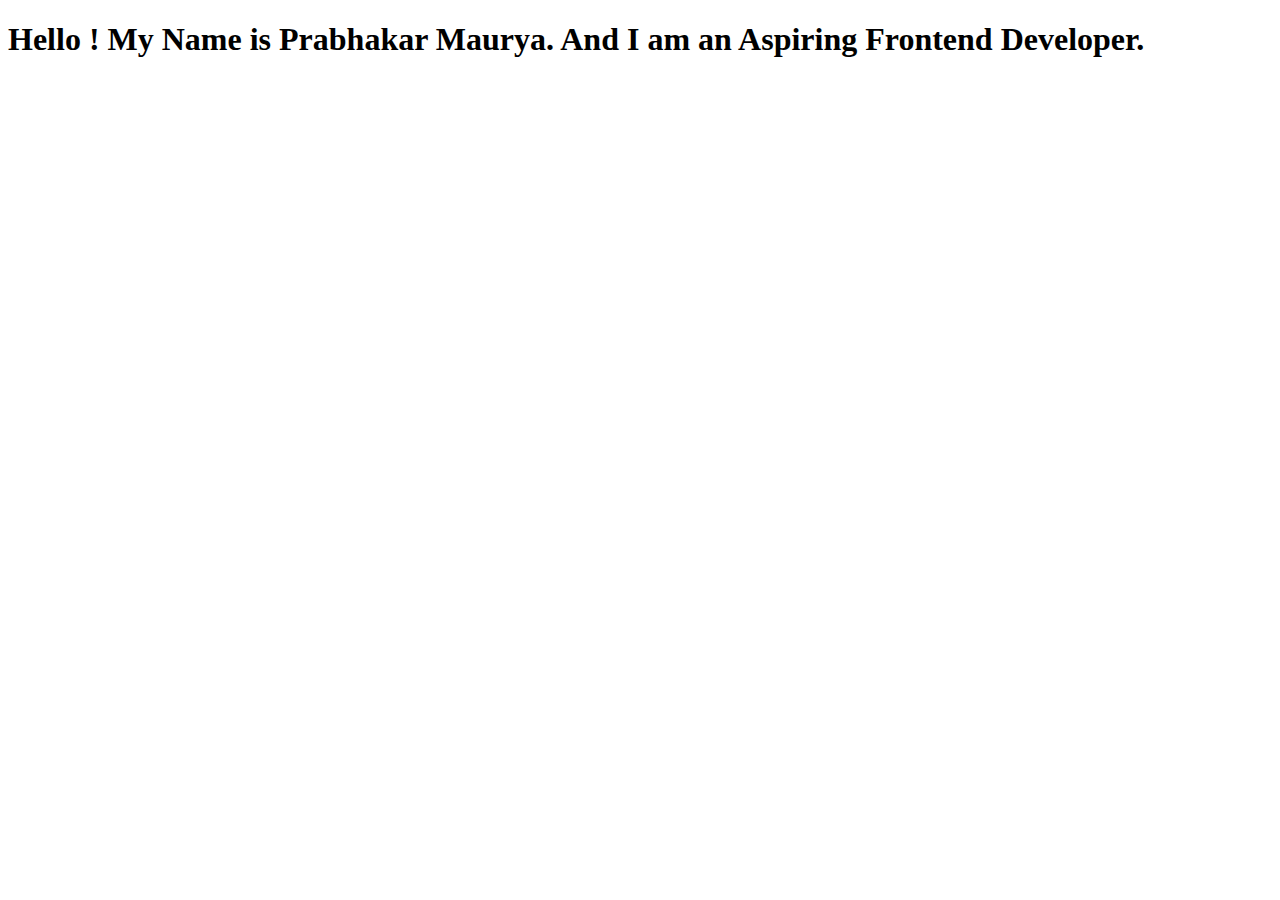
==== index.html @ 446c7b58 "Initial Commit" ====
<!DOCTYPE html>
<html lang="en">
<head>
    <meta charset="UTF-8">
    <meta name="viewport" content="width=device-width, initial-scale=1.0">
    <title>Prabhakar Maurya</title>
</head>
<body>
    <h1>Hello ! My Name is Prabhakar Maurya. And I am an Aspiring Frontend Developer.</h1>
</body>
</html>
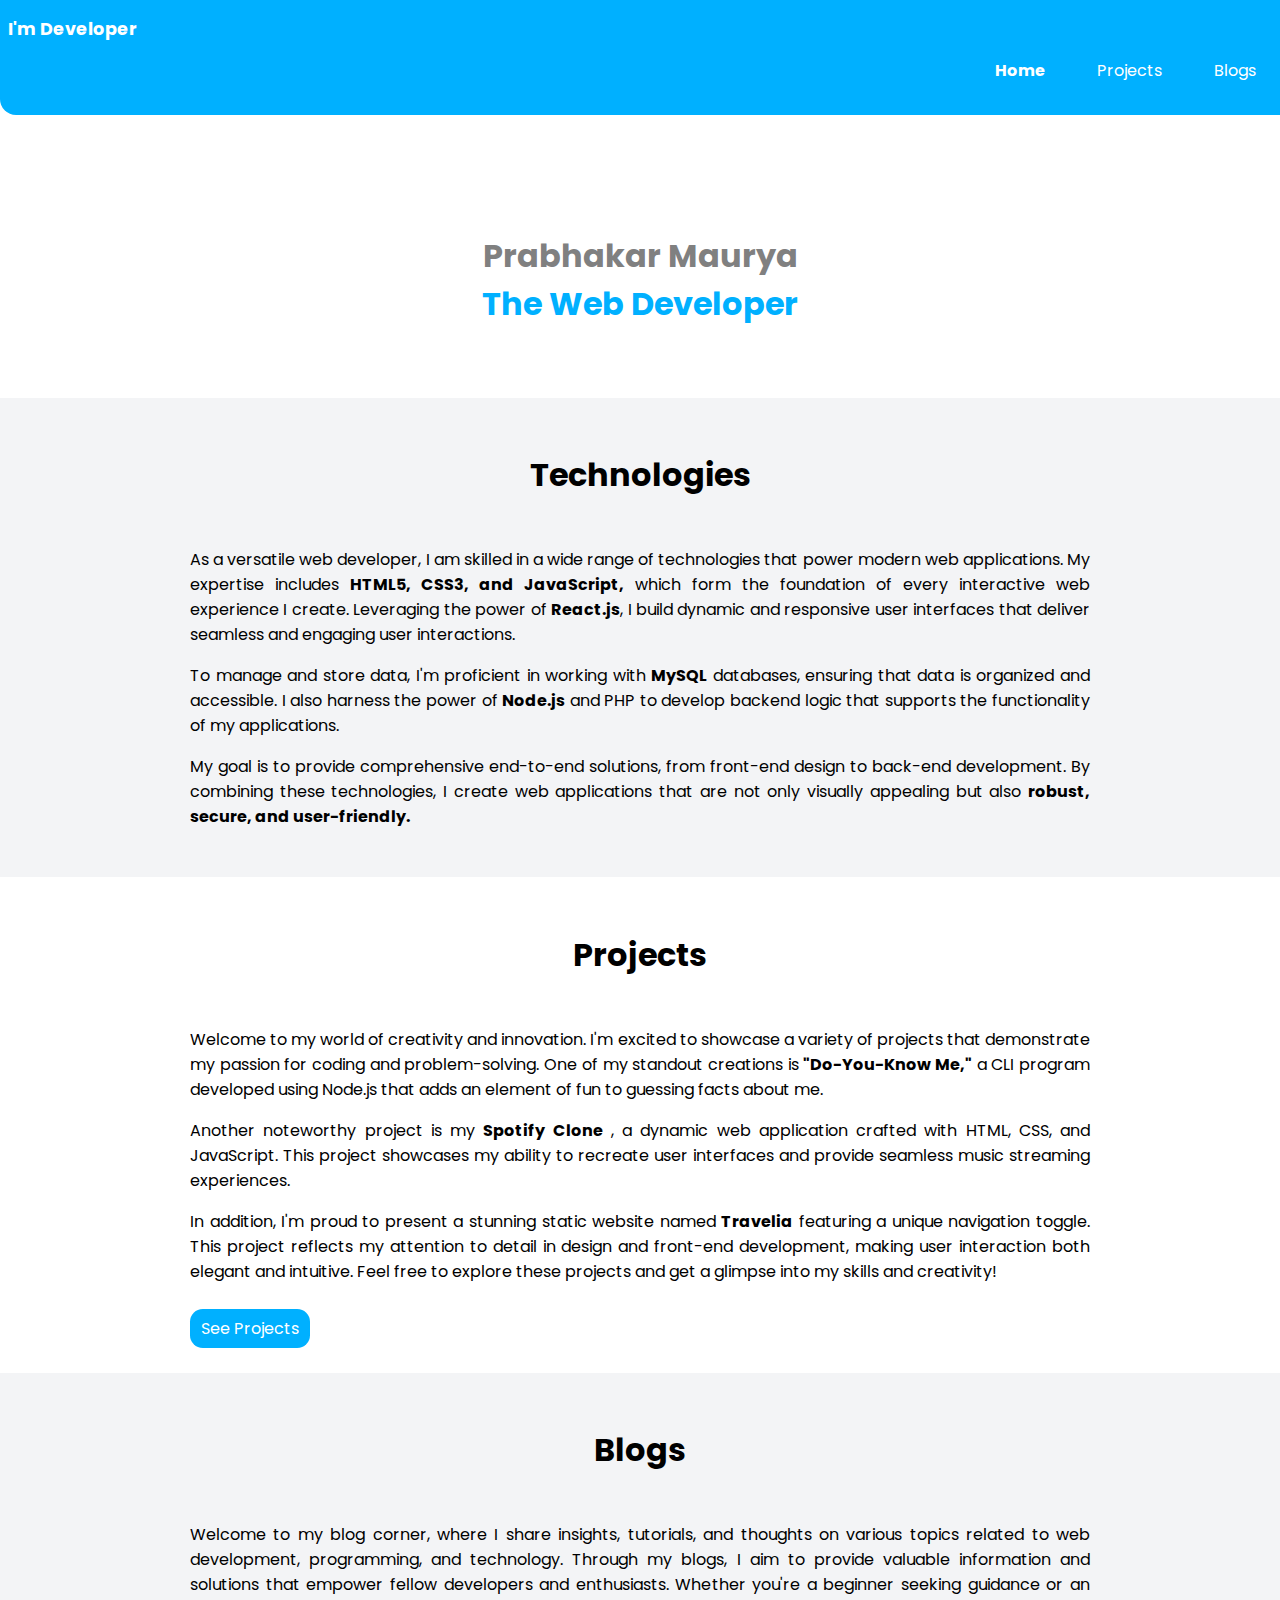
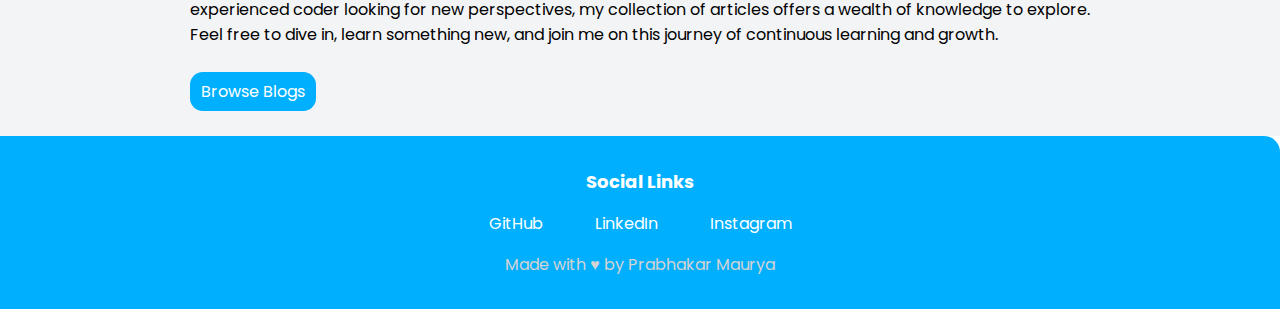
==== commit 8e76e04c: "style: paragraph,container,footer,blog page" ====
--- a/index.html
+++ b/index.html
@@ -3,9 +3,63 @@
 <head>
     <meta charset="UTF-8">
     <meta name="viewport" content="width=device-width, initial-scale=1.0">
-    <title>Prabhakar Maurya</title>
+    <title>Home | Prabhakar Maurya</title>
+    <link rel="stylesheet" href="/style.css">
 </head>
 <body>
-    <h1>Hello ! My Name is Prabhakar Maurya. And I am an Aspiring Frontend Developer.</h1>
+    <nav class="navigation">
+        <div class="nav-brand">I'm Developer</div>
+        <ul class="list-unbulleted nav-pills">
+            <li class="list-item-inline"><a class="link link-active" href="/index.html">Home</a></li>
+            <li class="list-item-inline"><a class="link" href="/projects.html">Projects</a></li>
+            <li class="list-item-inline"><a class="link" href="/blogs.html">Blogs</a></li>
+            
+        </ul>
+    </nav>
+    <header class="hero mt-3">
+        <img  class="hero-img" src="images/header_img.svg" alt=""/>
+        <h1 class="hero-heading">Prabhakar Maurya <p style="color:var(--primary-color);margin:0;">The Web Developer</p></h1>
+        
+    </header>
+
+    <section class="section ow"> 
+        <div class="container container-centered">
+            <h1 class="mb-3">Technologies</h1>
+            <p> As a versatile web developer, I am skilled in a wide range of technologies that power modern web applications. My expertise includes <strong>HTML5, CSS3, and JavaScript,</strong> which form the foundation of every interactive web experience I create. Leveraging the power of <strong>React.js</strong>, I build dynamic and responsive user interfaces that deliver seamless and engaging user interactions.</p>
+            <p>To manage and store data, I'm proficient in working with <strong>MySQL</strong> databases, ensuring that data is organized and accessible. I also harness the power of <strong> Node.js</strong> and PHP to develop backend logic that supports the functionality of my applications.</p>
+            <p>My goal is to provide comprehensive end-to-end solutions, from front-end design to back-end development. By combining these technologies, I create web applications that are not only visually appealing but also <strong> robust, secure, and user-friendly.</strong> </p>
+        </div> 
+    </section>
+    <section class="section">  
+        <div class="container container-centered">
+            <h1 class="mb-3">Projects</h1>
+            <p>Welcome to my world of creativity and innovation. I'm excited to showcase a variety of projects that demonstrate my passion for coding and problem-solving. One of my standout creations is <strong>"Do-You-Know Me,"</strong>  a CLI program developed using Node.js that adds an element of fun to guessing facts about me.</p>
+            <p>Another noteworthy project is my <strong>Spotify Clone</strong> , a dynamic web application crafted with HTML, CSS, and JavaScript. This project showcases my ability to recreate user interfaces and provide seamless music streaming experiences.</p>
+            <p class="mb-2">In addition, I'm proud to present a stunning static website named <strong>Travelia</strong>  featuring a unique navigation toggle. This project reflects my attention to detail in design and front-end development, making user interaction both elegant and intuitive. Feel free to explore these projects and get a glimpse into my skills and creativity!</p>
+            <a class="link link-primary" href="/projects.html">See Projects</a>
+        </div>
+    </section>
+    <section class="section ow "> 
+        <div class="container container-centered">
+            <h1 class="mb-3">Blogs</h1>
+            <p class="mb-2">Welcome to my blog corner, where I share insights, tutorials, and thoughts on various topics related to web development, programming, and technology. Through my blogs, I aim to provide valuable information and solutions that empower fellow developers and enthusiasts. Whether you're a beginner seeking guidance or an experienced coder looking for new perspectives, my collection of articles offers a wealth of knowledge to explore. Feel free to dive in, learn something new, and join me on this journey of continuous learning and growth.</p>
+            <a class="link link-primary" href="/blogs.html">Browse Blogs</a>
+        </div> 
+    </section>
+    <footer class="footer" id="footer">
+        <div class="footer-heading">Social Links</div>
+        <ul class="list-unbulleted social-links">
+            <li class="list-item-inline"><a class="link" href="https://github.com/devprabhakarmaurya">GitHub</a></li>
+            <li class="list-item-inline"><a class="link" href="https://www.linkedin.com/in/devprabhakarmaurya">LinkedIn</a></li>
+            <li class="list-item-inline"><a class="link" href="https://www.instagram.com/itsprabhakarmaurya">Instagram</a></li>
+        </ul>
+        <section >
+            <div><span style="color: rgb(211, 211, 211)">Made with &hearts; by Prabhakar Maurya</span></div>
+        </section>
+
+    </footer>
+
+
+
 </body>
 </html>--- a/style.css
+++ b/style.css
@@ -0,0 +1,161 @@
+@import url('https://fonts.googleapis.com/css2?family=Poppins:wght@400;700&display=swap');
+
+body{
+    font-family: 'Poppins', sans-serif;
+    margin: 0;
+    
+}
+:root{
+    --primary-color:#00B0FF;
+    --offwhite-color: #f3f4f6;
+}
+/* margins  */
+.mb-3{
+    margin-bottom: 3rem;
+}
+.ml-3{
+    margin-left: 3rem;
+}
+.mr-3{
+    margin-right: 3rem;
+}
+.mt-3{
+    margin-top: 3rem;
+}
+.mb-2{
+    margin-bottom: 2rem;
+}
+.ml-2{
+    margin-left: 2rem;
+}
+.mr-2{
+    margin-right: 2rem;
+}
+.mt-2{
+    margin-top: 2rem;
+}
+
+
+
+
+hr{
+    margin: 1rem 0;
+}
+/* container  */
+.container{
+    padding: 0 1rem;
+   
+}
+
+.container-centered{
+    max-width: 900px;
+    margin: auto;
+}
+.container p{
+    text-align: justify;
+}
+
+/* links */
+
+.link{
+    text-decoration: none;
+    padding: 0 1rem;
+    
+}
+.link-primary{
+    background-color: var(--primary-color);
+    border-radius: 0.8rem;
+    color: white;
+    padding:0.5rem 0.7rem;
+}
+.link-secondary{
+    border-radius: 0.8rem;
+    color: #00B0FF;
+    border: 1px solid var(--primary-color);
+    padding:0.5rem 0.5rem;
+}
+
+/* lists */
+
+.list-unbulleted{
+    list-style: none;
+}
+.list-item-inline{
+    display: inline;
+    padding: 0 0.5rem;
+}
+
+/* navbar  */
+
+.navigation{
+    background-color: var(--primary-color);
+    color: white;
+    padding: 1rem 0;
+    border-bottom-left-radius: 1rem;
+
+}
+.nav-pills{
+    text-align: right;
+}
+.navigation .link{
+    color: white;
+}
+.nav-brand{
+    font-weight: bold;
+    font-size: 1.1rem;
+    padding: 0 0.5rem;
+}
+.navigation .link-active{
+    font-weight: bold;
+}
+
+/* header  */
+.hero{
+    padding: 2rem;
+
+}
+.hero .hero-img{
+    max-width: 350px;
+    display: block;
+    margin: auto;
+}
+.hero .hero-heading{
+    color: grey;
+    padding: 1rem;
+    text-align: center;
+
+}
+
+/* sections  */
+.section{
+    padding: 2rem;
+}
+
+.section h1{
+    text-align: center;  
+
+}
+
+.ow{
+    background-color: var(--offwhite-color);
+}
+
+/* footer  */
+
+.footer{
+    background-color: var(--primary-color);
+    padding: 2rem 1rem ;
+    text-align: center;
+    color: white;
+    border-top-right-radius: 1rem;
+}
+.footer .link{
+    color: white;
+}
+.footer .footer-heading{
+    font-weight: bold;
+    font-size: large;
+}
+.footer ul{
+    padding-inline-start: 0px;
+}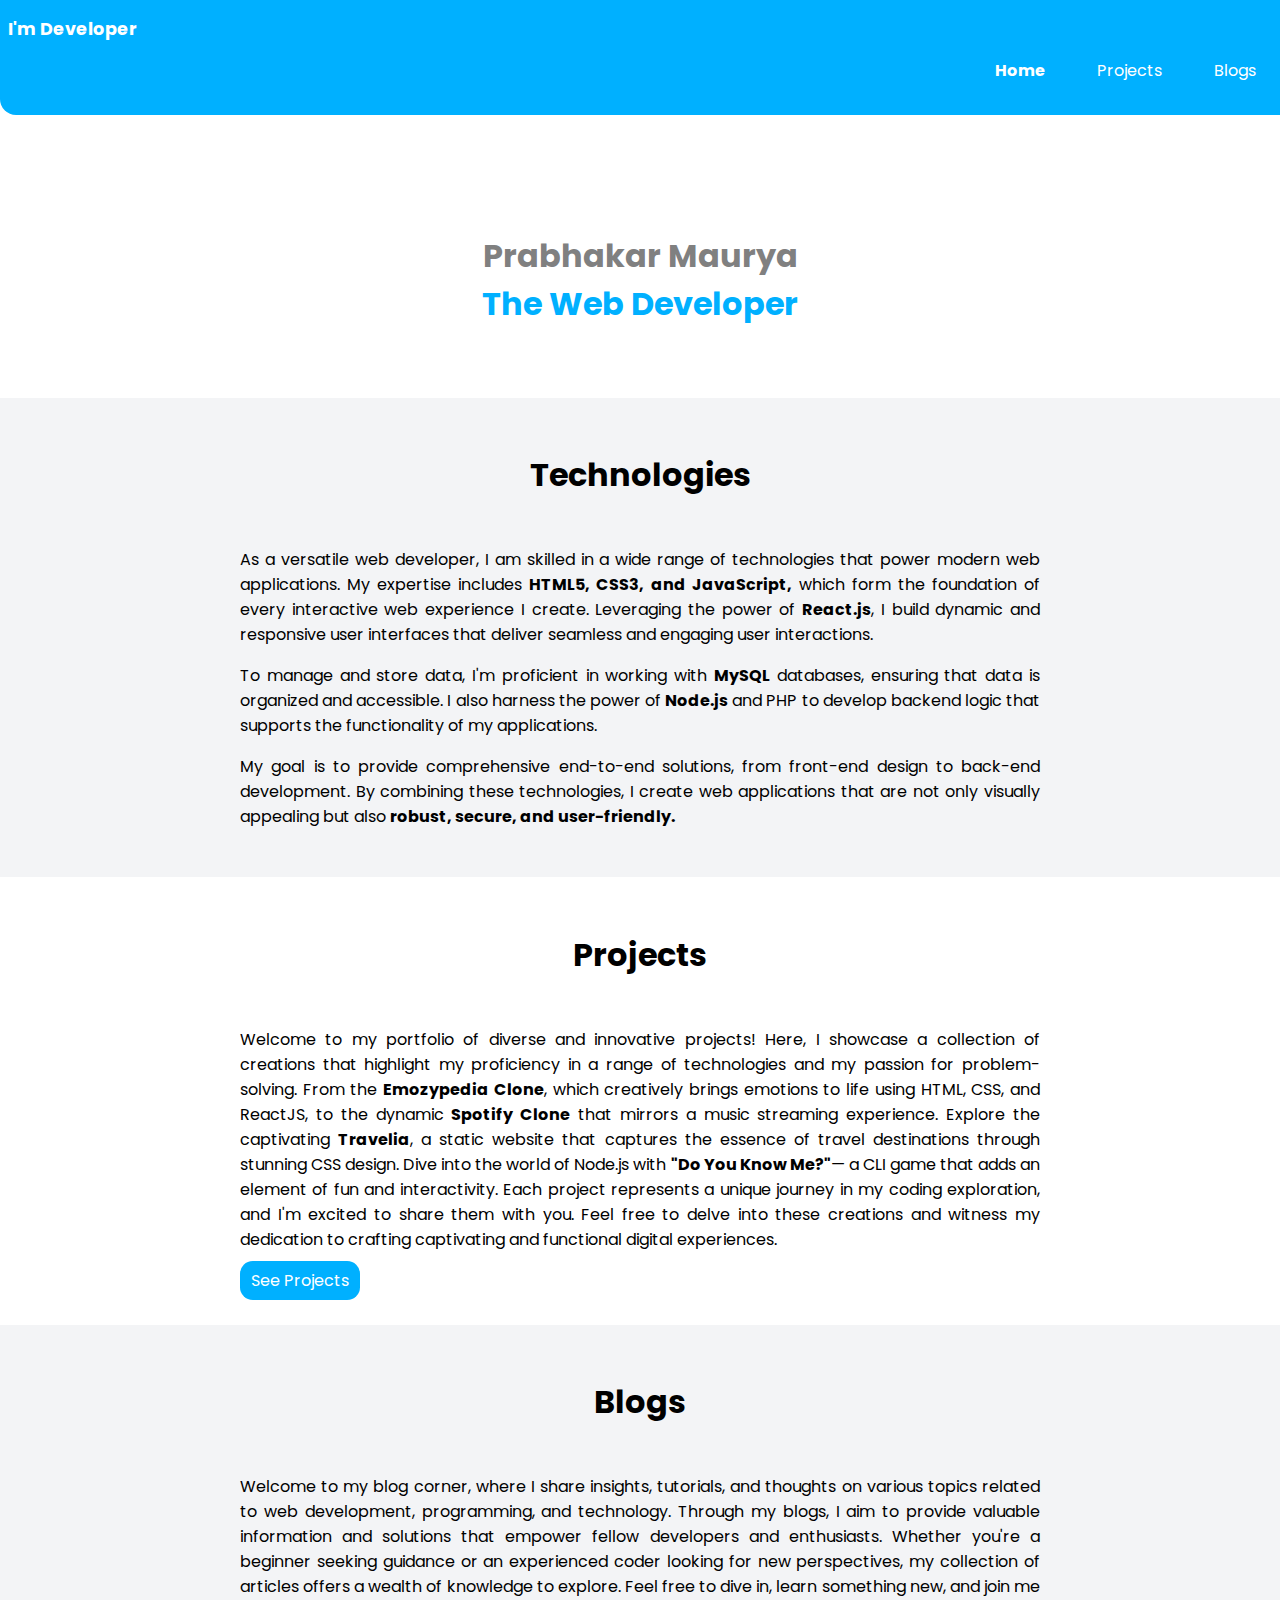
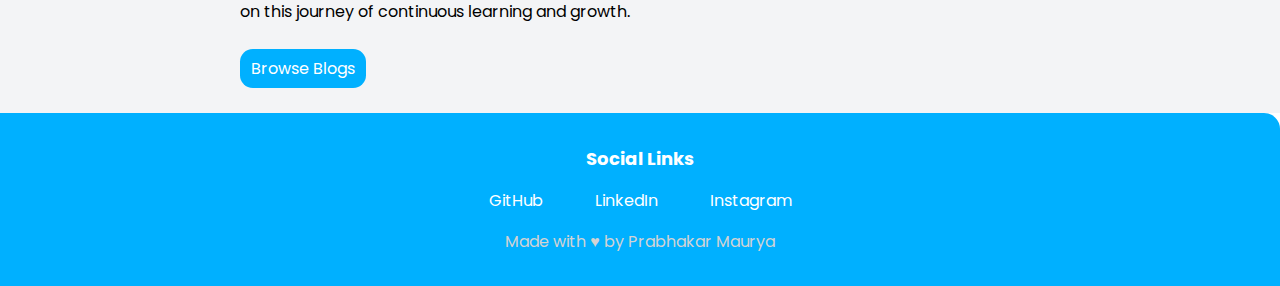
==== commit e0010708: "docs: change project section text" ====
--- a/index.html
+++ b/index.html
@@ -33,9 +33,8 @@
     <section class="section">  
         <div class="container container-centered">
             <h1 class="mb-3">Projects</h1>
-            <p>Welcome to my world of creativity and innovation. I'm excited to showcase a variety of projects that demonstrate my passion for coding and problem-solving. One of my standout creations is <strong>"Do-You-Know Me,"</strong>  a CLI program developed using Node.js that adds an element of fun to guessing facts about me.</p>
-            <p>Another noteworthy project is my <strong>Spotify Clone</strong> , a dynamic web application crafted with HTML, CSS, and JavaScript. This project showcases my ability to recreate user interfaces and provide seamless music streaming experiences.</p>
-            <p class="mb-2">In addition, I'm proud to present a stunning static website named <strong>Travelia</strong>  featuring a unique navigation toggle. This project reflects my attention to detail in design and front-end development, making user interaction both elegant and intuitive. Feel free to explore these projects and get a glimpse into my skills and creativity!</p>
+            <p> Welcome to my portfolio of diverse and innovative projects! Here, I showcase a collection of creations that highlight my proficiency in a range of technologies and my passion for problem-solving. From the <strong>Emozypedia Clone</strong>, which creatively brings emotions to life using HTML, CSS, and ReactJS, to the dynamic <strong>Spotify Clone</strong> that mirrors a music streaming experience. Explore the captivating <strong>Travelia</strong>, a static website that captures the essence of travel destinations through stunning CSS design. Dive into the world of Node.js with <strong>"Do You Know Me?"</strong>— a CLI game that adds an element of fun and interactivity. Each project represents a unique journey in my coding exploration, and I'm excited to share them with you. Feel free to delve into these creations and witness my dedication to crafting captivating and functional digital experiences.</p>
+            
             <a class="link link-primary" href="/projects.html">See Projects</a>
         </div>
     </section>
--- a/style.css
+++ b/style.css
@@ -48,7 +48,7 @@
 }
 
 .container-centered{
-    max-width: 900px;
+    max-width: 800px;
     margin: auto;
 }
 .container p{
@@ -158,4 +158,26 @@
 }
 .footer ul{
     padding-inline-start: 0px;
-}+}
+
+/* media query */
+@media (max-width: 600px) {
+    .container {
+      padding: 0 0.5rem; /* Adjust container padding for mobile */
+    }
+  
+    .hero .hero-img {
+      max-width: 250px; /* Adjust hero image size for mobile */
+    }
+  
+    .hero .hero-heading {
+      font-size: 1rem; /* Adjust hero heading font size for mobile */
+      padding: 0.5rem;
+    }
+  
+    .section {
+      padding: 1rem; /* Adjust section padding for mobile */
+    }
+  
+    
+  }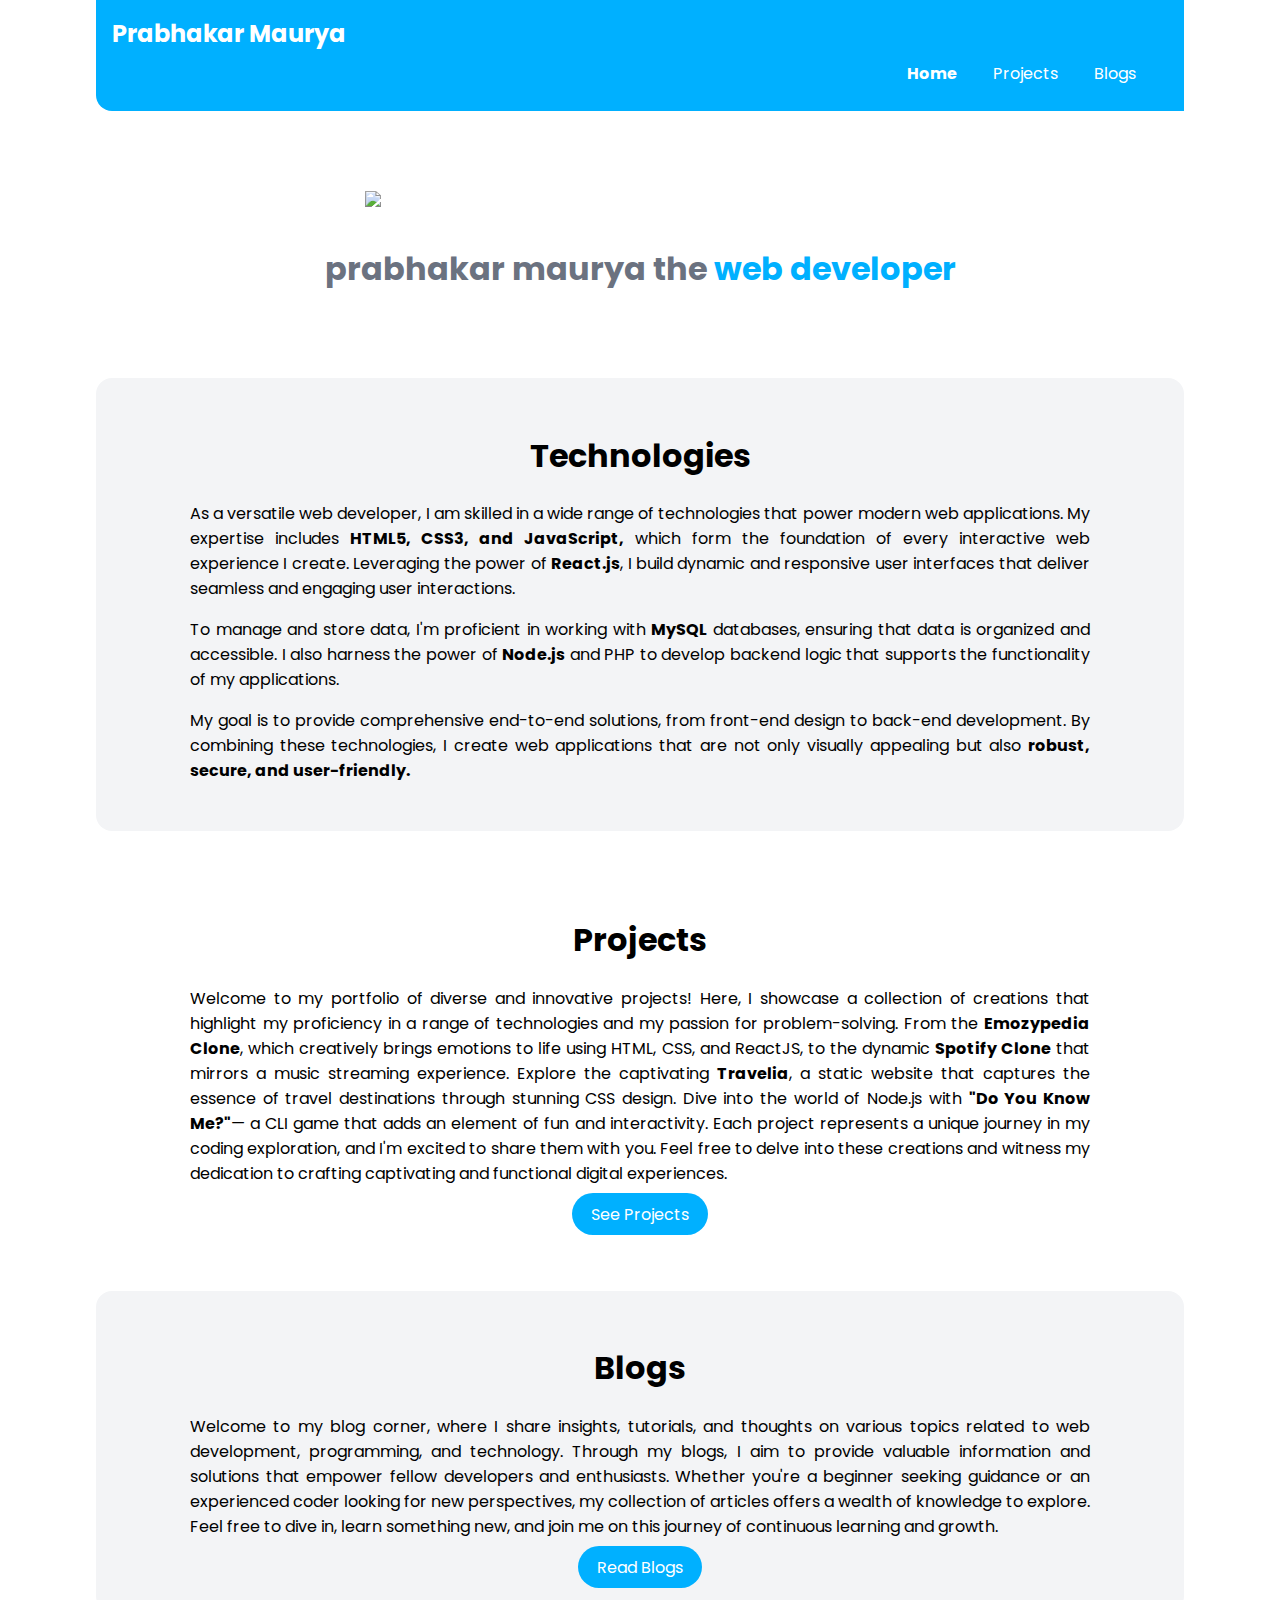
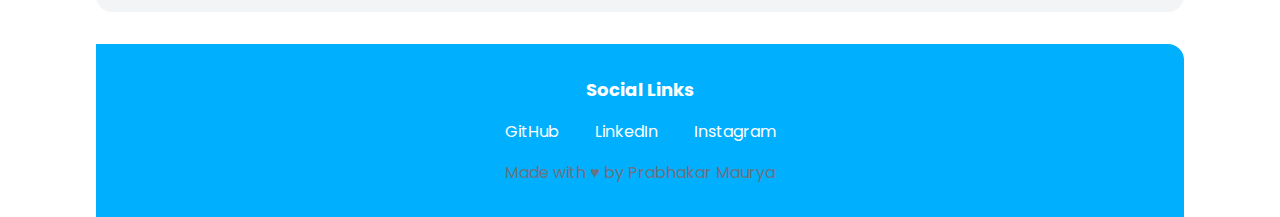
==== commit 679b8f7f: "Style: Change style Docs: Added Text Utilis and Fun with triangle Projects" ====
--- a/index.html
+++ b/index.html
@@ -1,64 +1,73 @@
 <!DOCTYPE html>
 <html lang="en">
-<head>
+  <head>
+    <!-- Google tag (gtag.js) -->
+    <script async src="https://www.googletagmanager.com/gtag/js?id=G-N27BLQMV38"></script>
+    <script>
+    window.dataLayer = window.dataLayer || [];
+    function gtag(){dataLayer.push(arguments);}
+    gtag('js', new Date());
+
+    gtag('config', 'G-N27BLQMV38');
+    </script>
     <meta charset="UTF-8">
     <meta name="viewport" content="width=device-width, initial-scale=1.0">
     <title>Home | Prabhakar Maurya</title>
     <link rel="stylesheet" href="/style.css">
-</head>
-<body>
+  </head>
+  <body>
     <nav class="navigation">
-        <div class="nav-brand">I'm Developer</div>
-        <ul class="list-unbulleted nav-pills">
-            <li class="list-item-inline"><a class="link link-active" href="/index.html">Home</a></li>
-            <li class="list-item-inline"><a class="link" href="/projects.html">Projects</a></li>
-            <li class="list-item-inline"><a class="link" href="/blogs.html">Blogs</a></li>
-            
-        </ul>
-    </nav>
-    <header class="hero mt-3">
-        <img  class="hero-img" src="images/header_img.svg" alt=""/>
-        <h1 class="hero-heading">Prabhakar Maurya <p style="color:var(--primary-color);margin:0;">The Web Developer</p></h1>
-        
+      <div class="nav-brand">Prabhakar Maurya</div>
+      <ul class="list-unbulleted nav-pills">
+          <li class="list-item-inline"><a class="link link-active" href="/index.html">Home</a></li>
+          <li class="list-item-inline"><a class="link" href="/projects.html">Projects</a></li>
+          <li class="list-item-inline"><a class="link" href="/blogs.html">Blogs</a></li>
+          
+      </ul>
+  </nav>
+
+    <header class="hero">
+      <img class="hero-img" src="./images/header_img.svg" />
+      <h1 class="hero-heading">
+        prabhakar maurya the <span class="heading-inverted">web developer</span>
+      </h1>
     </header>
 
-    <section class="section ow"> 
-        <div class="container container-centered">
-            <h1 class="mb-3">Technologies</h1>
-            <p> As a versatile web developer, I am skilled in a wide range of technologies that power modern web applications. My expertise includes <strong>HTML5, CSS3, and JavaScript,</strong> which form the foundation of every interactive web experience I create. Leveraging the power of <strong>React.js</strong>, I build dynamic and responsive user interfaces that deliver seamless and engaging user interactions.</p>
-            <p>To manage and store data, I'm proficient in working with <strong>MySQL</strong> databases, ensuring that data is organized and accessible. I also harness the power of <strong> Node.js</strong> and PHP to develop backend logic that supports the functionality of my applications.</p>
-            <p>My goal is to provide comprehensive end-to-end solutions, from front-end design to back-end development. By combining these technologies, I create web applications that are not only visually appealing but also <strong> robust, secure, and user-friendly.</strong> </p>
-        </div> 
+    <section class="section ow">
+      <div class="container container-center">
+        <h1>Technologies</h1>
+        <p class="text-justify"> As a versatile web developer, I am skilled in a wide range of technologies that power modern web applications. My expertise includes <strong>HTML5, CSS3, and JavaScript,</strong> which form the foundation of every interactive web experience I create. Leveraging the power of <strong>React.js</strong>, I build dynamic and responsive user interfaces that deliver seamless and engaging user interactions.</p>
+        <p class="text-justify">To manage and store data, I'm proficient in working with <strong>MySQL</strong> databases, ensuring that data is organized and accessible. I also harness the power of <strong> Node.js</strong> and PHP to develop backend logic that supports the functionality of my applications.</p>
+        <p class="text-justify">My goal is to provide comprehensive end-to-end solutions, from front-end design to back-end development. By combining these technologies, I create web applications that are not only visually appealing but also <strong> robust, secure, and user-friendly.</strong> </p>
+      </div>
     </section>
-    <section class="section">  
-        <div class="container container-centered">
-            <h1 class="mb-3">Projects</h1>
-            <p> Welcome to my portfolio of diverse and innovative projects! Here, I showcase a collection of creations that highlight my proficiency in a range of technologies and my passion for problem-solving. From the <strong>Emozypedia Clone</strong>, which creatively brings emotions to life using HTML, CSS, and ReactJS, to the dynamic <strong>Spotify Clone</strong> that mirrors a music streaming experience. Explore the captivating <strong>Travelia</strong>, a static website that captures the essence of travel destinations through stunning CSS design. Dive into the world of Node.js with <strong>"Do You Know Me?"</strong>— a CLI game that adds an element of fun and interactivity. Each project represents a unique journey in my coding exploration, and I'm excited to share them with you. Feel free to delve into these creations and witness my dedication to crafting captivating and functional digital experiences.</p>
-            
-            <a class="link link-primary" href="/projects.html">See Projects</a>
-        </div>
+
+    <section class="section">
+      <div class="container container-center">
+        <h1>Projects</h1>
+        <p class="text-justify"> Welcome to my portfolio of diverse and innovative projects! Here, I showcase a collection of creations that highlight my proficiency in a range of technologies and my passion for problem-solving. From the <strong>Emozypedia Clone</strong>, which creatively brings emotions to life using HTML, CSS, and ReactJS, to the dynamic <strong>Spotify Clone</strong> that mirrors a music streaming experience. Explore the captivating <strong>Travelia</strong>, a static website that captures the essence of travel destinations through stunning CSS design. Dive into the world of Node.js with <strong>"Do You Know Me?"</strong>— a CLI game that adds an element of fun and interactivity. Each project represents a unique journey in my coding exploration, and I'm excited to share them with you. Feel free to delve into these creations and witness my dedication to crafting captivating and functional digital experiences.</p>
+        <a class='link link-primary' href='/projects.html'>See Projects</a>
+      </div>
     </section>
-    <section class="section ow "> 
-        <div class="container container-centered">
-            <h1 class="mb-3">Blogs</h1>
-            <p class="mb-2">Welcome to my blog corner, where I share insights, tutorials, and thoughts on various topics related to web development, programming, and technology. Through my blogs, I aim to provide valuable information and solutions that empower fellow developers and enthusiasts. Whether you're a beginner seeking guidance or an experienced coder looking for new perspectives, my collection of articles offers a wealth of knowledge to explore. Feel free to dive in, learn something new, and join me on this journey of continuous learning and growth.</p>
-            <a class="link link-primary" href="/blogs.html">Browse Blogs</a>
-        </div> 
+
+    <section class="section ow">
+      <div class="container container-center">
+        <h1>Blogs</h1>
+        <p class="mb-2 text-justify">Welcome to my blog corner, where I share insights, tutorials, and thoughts on various topics related to web development, programming, and technology. Through my blogs, I aim to provide valuable information and solutions that empower fellow developers and enthusiasts. Whether you're a beginner seeking guidance or an experienced coder looking for new perspectives, my collection of articles offers a wealth of knowledge to explore. Feel free to dive in, learn something new, and join me on this journey of continuous learning and growth.</p>
+        <a class="link link-primary" href="/blogs.html">Read Blogs</a>
+      </div>
     </section>
-    <footer class="footer" id="footer">
-        <div class="footer-heading">Social Links</div>
-        <ul class="list-unbulleted social-links">
-            <li class="list-item-inline"><a class="link" href="https://github.com/devprabhakarmaurya">GitHub</a></li>
-            <li class="list-item-inline"><a class="link" href="https://www.linkedin.com/in/devprabhakarmaurya">LinkedIn</a></li>
-            <li class="list-item-inline"><a class="link" href="https://www.instagram.com/itsprabhakarmaurya">Instagram</a></li>
-        </ul>
-        <section >
-            <div><span style="color: rgb(211, 211, 211)">Made with &hearts; by Prabhakar Maurya</span></div>
-        </section>
 
+    <footer class="footer">
+      <div class="footer-header">Social Links</div>
+      <ul class="social-links list-non-bullet">
+        <li class="list-item-inline"><a class="link" href="https://github.com/devprabhakarmaurya">GitHub</a></li>
+        <li class="list-item-inline"><a class="link" href="https://www.linkedin.com/in/devprabhakarmaurya">LinkedIn</a></li>
+        <li class="list-item-inline"><a class="link" href="https://www.instagram.com/itsprabhakarmaurya">Instagram</a></li>
+      </ul>
+      <section >
+        <div><span style="color: var(--dark-gray)">Made with &hearts; by Prabhakar Maurya</span></div>
+    </section>
     </footer>
-
-
-
-</body>
-</html>+  </body>
+</html>
--- a/style.css
+++ b/style.css
@@ -1,183 +1,216 @@
 @import url('https://fonts.googleapis.com/css2?family=Poppins:wght@400;700&display=swap');
 
-body{
-    font-family: 'Poppins', sans-serif;
-    margin: 0;
-    
-}
-:root{
-    --primary-color:#00B0FF;
-    --offwhite-color: #f3f4f6;
-}
-/* margins  */
-.mb-3{
-    margin-bottom: 3rem;
-}
-.ml-3{
-    margin-left: 3rem;
-}
-.mr-3{
-    margin-right: 3rem;
-}
-.mt-3{
-    margin-top: 3rem;
-}
-.mb-2{
-    margin-bottom: 2rem;
-}
-.ml-2{
-    margin-left: 2rem;
-}
-.mr-2{
-    margin-right: 2rem;
-}
-.mt-2{
-    margin-top: 2rem;
-}
-
-
-
-
-hr{
-    margin: 1rem 0;
-}
-/* container  */
-.container{
-    padding: 0 1rem;
-   
-}
-
-.container-centered{
-    max-width: 800px;
-    margin: auto;
-}
-.container p{
-    text-align: justify;
-}
-
-/* links */
-
-.link{
-    text-decoration: none;
-    padding: 0 1rem;
-    
-}
-.link-primary{
-    background-color: var(--primary-color);
-    border-radius: 0.8rem;
-    color: white;
-    padding:0.5rem 0.7rem;
-}
-.link-secondary{
-    border-radius: 0.8rem;
-    color: #00B0FF;
-    border: 1px solid var(--primary-color);
-    padding:0.5rem 0.5rem;
-}
-
-/* lists */
-
-.list-unbulleted{
-    list-style: none;
-}
-.list-item-inline{
+:root {
+  --primary-color: #00B0FF;
+  --off-white: #f3f4f6;
+  --dark-gray: #6b7280;
+  
+}
+.text-justify{
+  text-align: justify;
+}
+
+body {
+  font-family: 'Poppins', sans-serif;
+  margin: 0px auto;
+  max-width: 85%;
+  width: 100%;
+}
+
+hr {
+  margin: 2rem 0rem;
+}
+
+/** spaces **/
+
+.margin-md {
+  margin: 2rem;
+}
+
+/** container **/
+.container {
+  padding: 0rem 1rem;
+}
+
+.container-center {
+  max-width: 900px;
+  width: 100%;
+  margin: auto;
+}
+
+/** links **/
+.link {
+  box-sizing: border-box;
+  text-decoration: none;
+  padding: 0.5rem 0.5rem;
+}
+
+.link-primary {
+  max-width: 140px;
+  padding: 0.6rem 1.2rem;
+  background-color: var(--primary-color);
+  color: #fff;
+  margin: 1rem auto;
+  border-radius: 2rem;
+}
+
+.link-secondary {
+  max-width: 140px;
+  margin: 1rem;
+  padding: 0.6rem 1.2rem;
+  border-radius: 2rem;
+  border: 1px solid var(--primary-color);
+  color: var(--primary-color);
+}
+
+/** look into BEM naming convention for CSS **/
+
+/** lists **/
+
+.list-non-bullet {
+  list-style: none;
+  padding-inline-start: 0px;
+}
+
+.list-item-inline {
+  display: inline;
+  padding: 0rem 0.5rem;
+}
+
+/** navigation **/
+
+.navigation {
+  background-color: var(--primary-color);
+  color: white;
+  padding: 1rem;
+  border-bottom-left-radius: 1rem;
+}
+
+.navigation .nav-brand {
+  font-size: 1.5rem;
+  font-weight: bold;
+}
+
+.nav-brand a {
+  font-size: 1.2rem;
+  text-decoration: none;
+  color: inherit;
+}
+
+.navigation .nav-pills {
+  text-align: right;
+  margin: 0.6rem 1rem;
+}
+
+.navigation .link {
+  color: white;
+}
+
+.navigation .link-active {
+  font-weight: bold;
+}
+
+/** header **/
+
+.hero {
+  padding: 2rem;
+  padding-top: 5rem;
+}
+
+.hero .hero-img {
+  max-width: 80%;
+  width: 550px;
+  display: block;
+  margin: auto;
+}
+
+.hero .hero-heading {
+  text-align: center;
+  padding-top: 1rem;
+  color: var(--dark-gray);
+}
+
+.hero .hero-heading .heading-inverted {
+  color: var(--primary-color);
+}
+
+/** sections **/
+
+.section {
+  padding: 2rem;
+  margin: 2rem 0;
+  border-radius: 1rem;
+  text-align: center;
+}
+
+.section h1 {
+  text-align: center;
+}
+
+.ow {
+  background-color: var(--off-white);
+}
+/** footers **/
+
+.footer {
+  background-color: var(--primary-color);
+  padding: 2rem 1rem;
+  text-align: center;
+  color: white;
+  border-top-right-radius: 1rem;
+}
+
+.footer .link {
+  color: white;
+}
+
+.footer .footer-header {
+  font-weight: bold;
+  font-size: large;
+}
+
+.footer ul {
+  padding-inline-start: 0px;
+}
+
+/** projects **/
+.showcase-list {
+  /* padding: 2rem; */
+  padding: 2rem;
+  border-radius: 1rem;
+  text-align: center;
+  margin: 3rem auto;
+}
+.showcase-list h1 {
+  margin: 0.5rem;
+}
+
+.showcase-list p {
+  padding-bottom: 1rem;
+}
+
+/** blogs **/
+
+.showcase-blog {
+  padding-bottom: 6rem;
+}
+
+@media (max-width: 900px) {
+  body {
+    max-width: 95%;
+    width: 100%;
+  }
+
+  .list-item-inline {
     display: inline;
-    padding: 0 0.5rem;
-}
-
-/* navbar  */
-
-.navigation{
-    background-color: var(--primary-color);
-    color: white;
-    padding: 1rem 0;
-    border-bottom-left-radius: 1rem;
-
-}
-.nav-pills{
-    text-align: right;
-}
-.navigation .link{
-    color: white;
-}
-.nav-brand{
-    font-weight: bold;
-    font-size: 1.1rem;
-    padding: 0 0.5rem;
-}
-.navigation .link-active{
-    font-weight: bold;
-}
-
-/* header  */
-.hero{
-    padding: 2rem;
-
-}
-.hero .hero-img{
-    max-width: 350px;
+    padding: 0rem;
+  }
+
+  .container-center {
+    width: auto;
+  }
+
+  .link-primary {
     display: block;
-    margin: auto;
-}
-.hero .hero-heading{
-    color: grey;
-    padding: 1rem;
-    text-align: center;
-
-}
-
-/* sections  */
-.section{
-    padding: 2rem;
-}
-
-.section h1{
-    text-align: center;  
-
-}
-
-.ow{
-    background-color: var(--offwhite-color);
-}
-
-/* footer  */
-
-.footer{
-    background-color: var(--primary-color);
-    padding: 2rem 1rem ;
-    text-align: center;
-    color: white;
-    border-top-right-radius: 1rem;
-}
-.footer .link{
-    color: white;
-}
-.footer .footer-heading{
-    font-weight: bold;
-    font-size: large;
-}
-.footer ul{
-    padding-inline-start: 0px;
-}
-
-/* media query */
-@media (max-width: 600px) {
-    .container {
-      padding: 0 0.5rem; /* Adjust container padding for mobile */
-    }
-  
-    .hero .hero-img {
-      max-width: 250px; /* Adjust hero image size for mobile */
-    }
-  
-    .hero .hero-heading {
-      font-size: 1rem; /* Adjust hero heading font size for mobile */
-      padding: 0.5rem;
-    }
-  
-    .section {
-      padding: 1rem; /* Adjust section padding for mobile */
-    }
-  
-    
-  }+  }
+}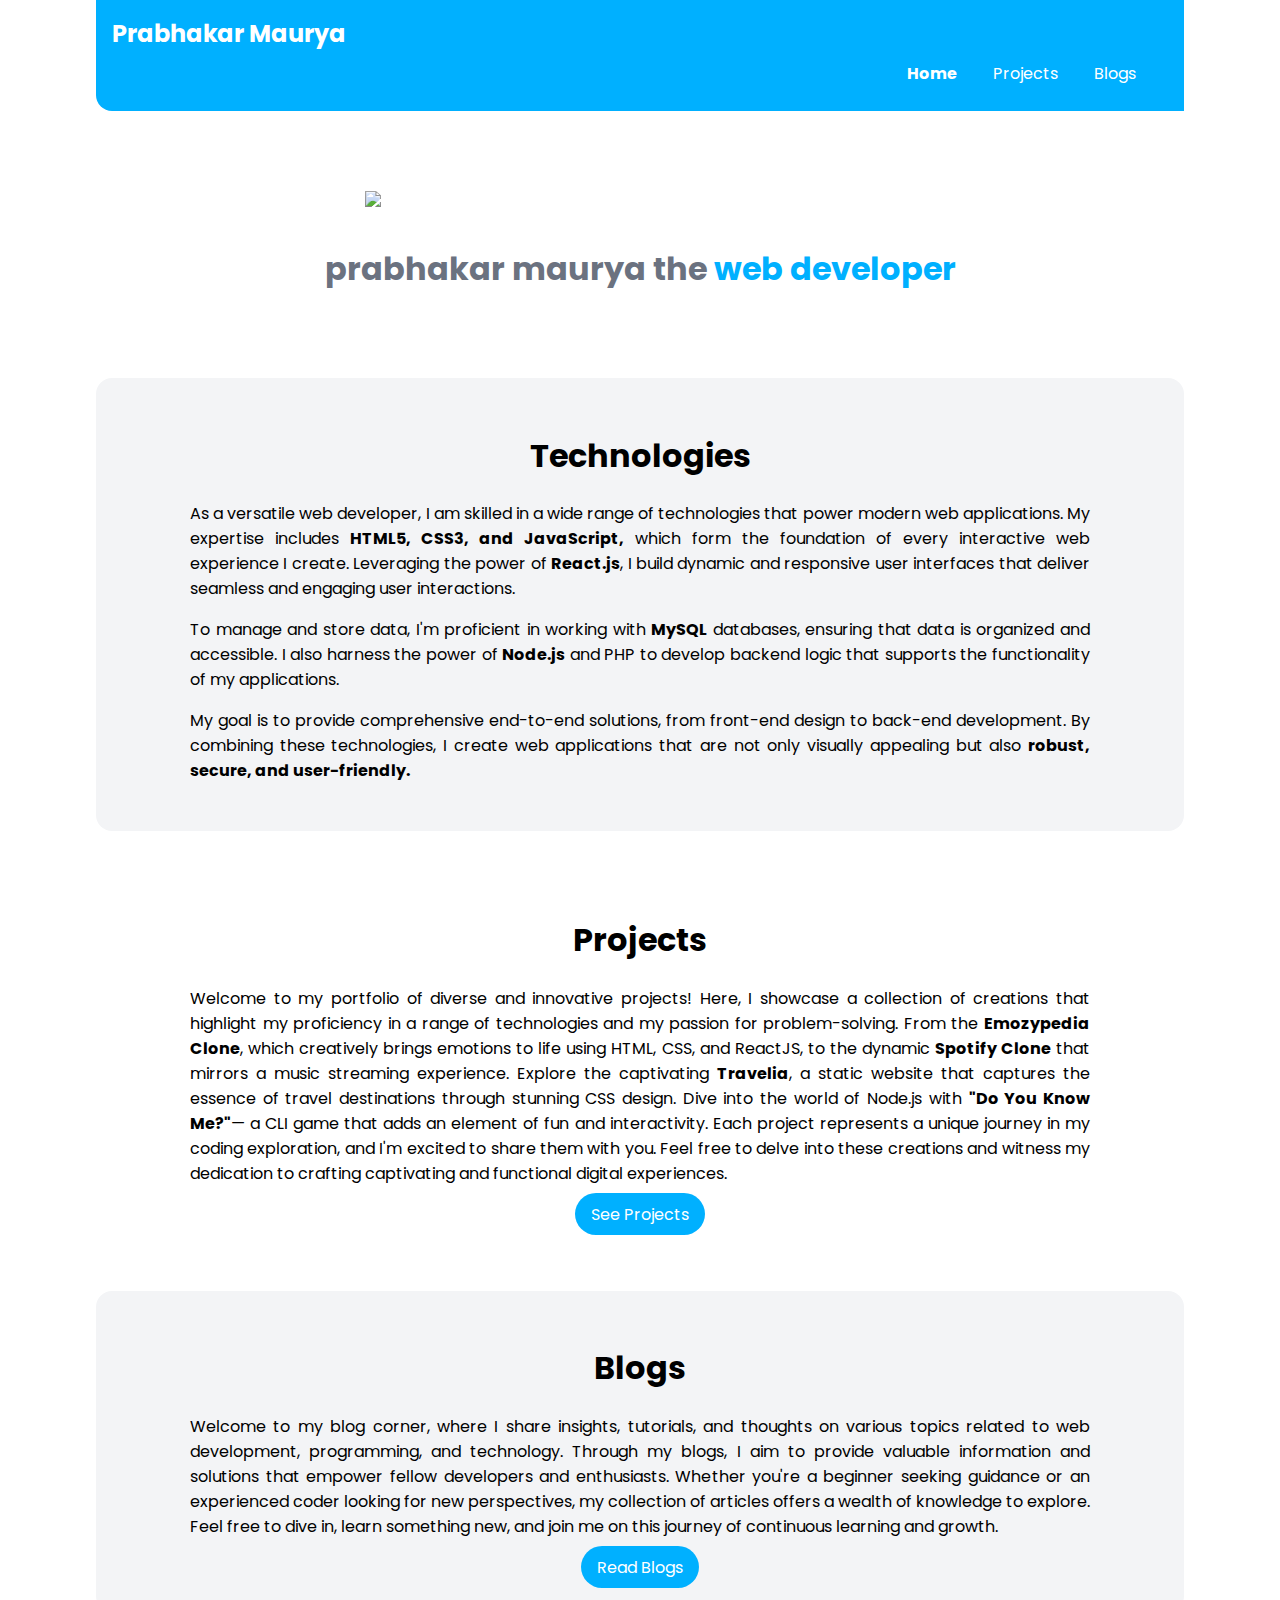
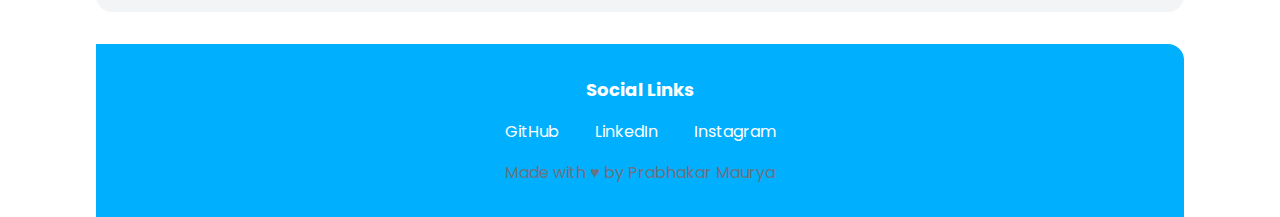
==== commit 30f6fbeb: "Docs:favicon added" ====
--- a/index.html
+++ b/index.html
@@ -13,6 +13,7 @@
     <meta charset="UTF-8">
     <meta name="viewport" content="width=device-width, initial-scale=1.0">
     <title>Home | Prabhakar Maurya</title>
+    <link rel="shortcut icon" href="images/favicon.ico" type="image/x-icon">
     <link rel="stylesheet" href="/style.css">
   </head>
   <body>
--- a/style.css
+++ b/style.css
@@ -47,7 +47,7 @@
 
 .link-primary {
   max-width: 140px;
-  padding: 0.6rem 1.2rem;
+  padding: 0.6rem 1rem;
   background-color: var(--primary-color);
   color: #fff;
   margin: 1rem auto;
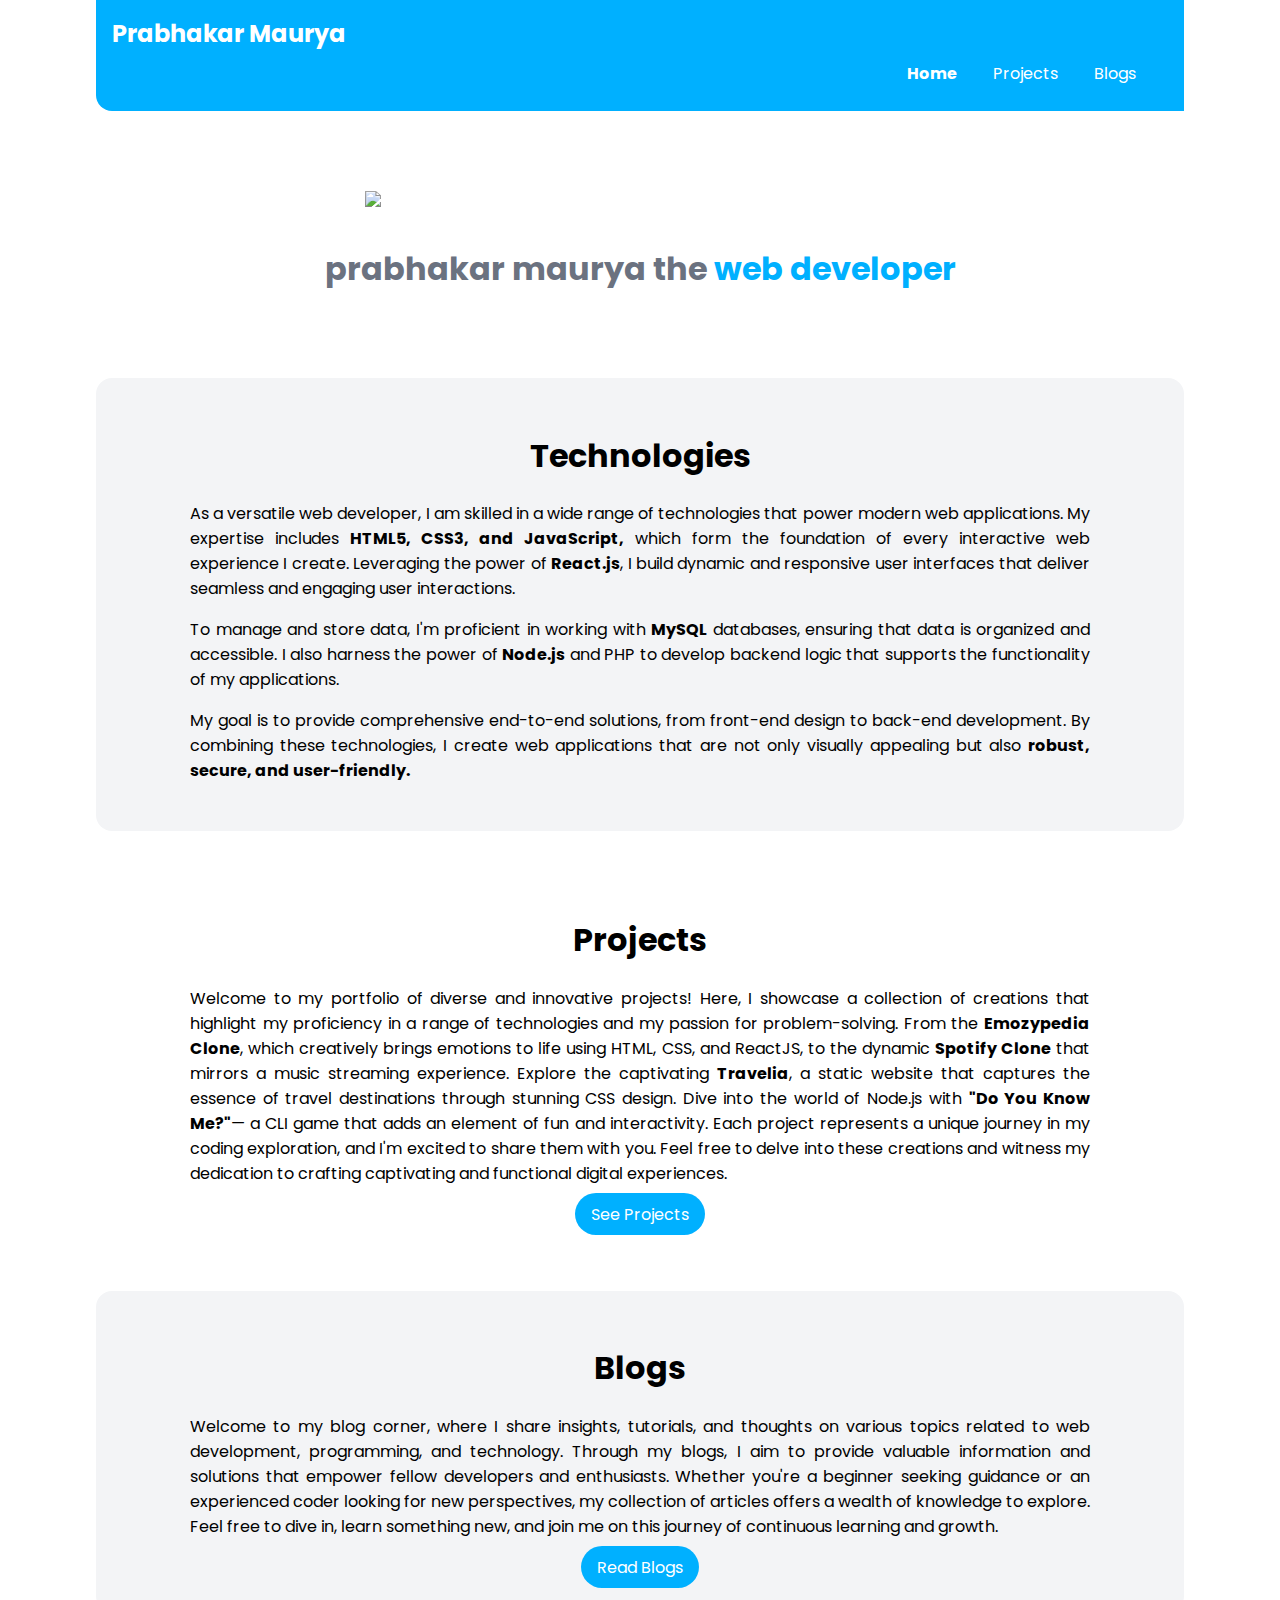
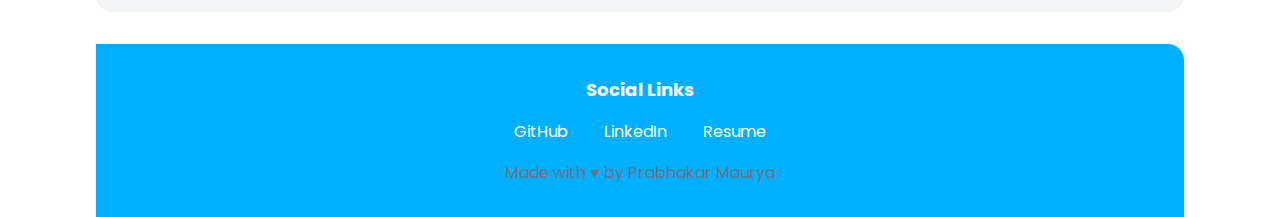
==== commit 9ad4071f: "Docs:Added Resume in Footer" ====
--- a/index.html
+++ b/index.html
@@ -64,7 +64,7 @@
       <ul class="social-links list-non-bullet">
         <li class="list-item-inline"><a class="link" href="https://github.com/devprabhakarmaurya">GitHub</a></li>
         <li class="list-item-inline"><a class="link" href="https://www.linkedin.com/in/devprabhakarmaurya">LinkedIn</a></li>
-        <li class="list-item-inline"><a class="link" href="https://www.instagram.com/itsprabhakarmaurya">Instagram</a></li>
+        <li class="list-item-inline"><a class="link" href="https://resume.io/r/CbTktfl2o">Resume</a></li>
       </ul>
       <section >
         <div><span style="color: var(--dark-gray)">Made with &hearts; by Prabhakar Maurya</span></div>
